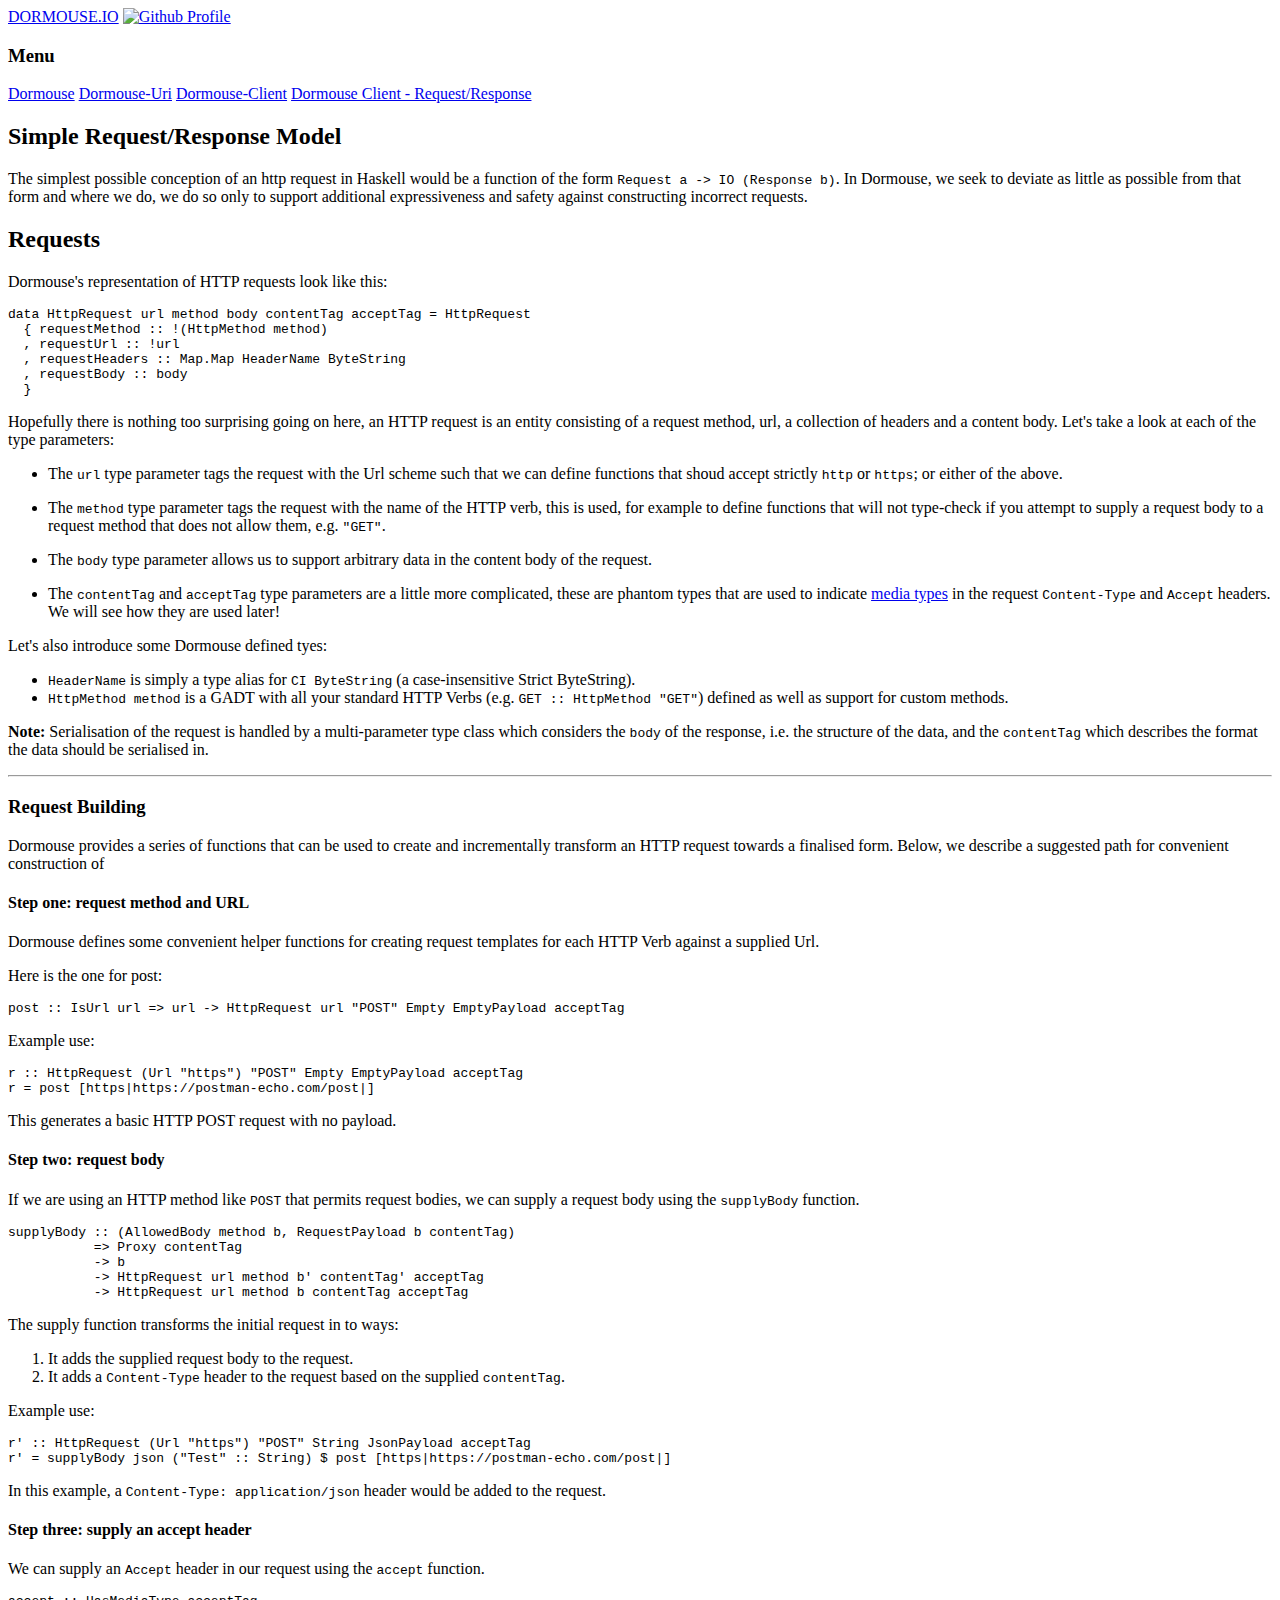
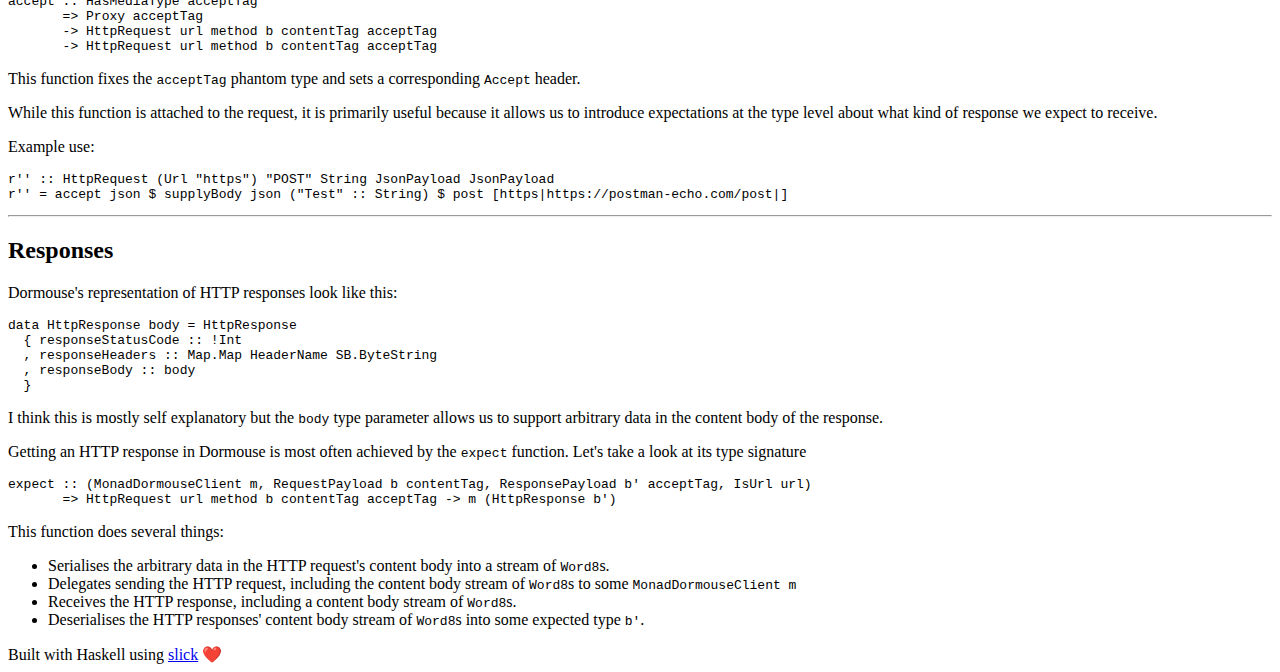
==== docs/client-request-response.html @ c8024958 "initial commit" ====
<!DOCTYPE html>
<html lang="en">
<head profile="http://www.w3.org/2005/10/profile">
    <meta charset="UTF-8">
    <meta name="description" content="Dormoise.io">
    <meta name="author" content="Me">
    <meta name=viewport content="width=device-width, initial-scale=1">
    <meta name="twitter:card" content="summary_large_image">
    <meta name="twitter:title" content="Dormouse Client - Request/Response">
    <meta name="twitter:description" content="Dormouse Client - Request/Response">
        <title>Dormouse Client - Request/Response</title>
    <link rel="stylesheet" href="/css/style.css">
    <link rel="stylesheet" href="/css/syntax.css">
</head>
<body>
    <header>
        
    
        <div class="right-sidebar">
            <a class="beacon-home" href="/">DORMOUSE.IO</a>
    
            <a class="ext-link" href="https://github.com/theinnerlight/dormouse">
            <img src="/images/github-logo.png" alt="Github Profile"/>
        </a>

        </div>
    
        <div class="nav-container" tabindex="0">
            <div class="nav-toggle"></div>
    
            
          
            <nav class="nav-items">
                <h3 class="nav-header">Menu</h3>
                <a class="nav-item" href="index.html">Dormouse</a>
            <a class="nav-item" href="uri.html">Dormouse-Uri</a>
            <a class="nav-item" href="client.html">Dormouse-Client</a>
            <a class="nav-item" href="client-request-response.html">Dormouse Client - Request/Response</a>
        </nav>
        </div>
    </header>

<div id="page">
    <article class="post">
        <h2 id="simple-requestresponse-model">Simple Request/Response Model</h2>
<p>The simplest possible conception of an http request in Haskell would be a function of the form <code>Request a -&gt; IO (Response b)</code>. In Dormouse, we seek to deviate as little as possible from that form and where we do, we do so only to support additional expressiveness and safety against constructing incorrect requests.</p>
<h2 id="requests">Requests</h2>
<p>Dormouse's representation of HTTP requests look like this:</p>
<div class="sourceCode" id="cb1"><pre class="sourceCode haskell"><code class="sourceCode haskell"><span id="cb1-1"><a href="#cb1-1"></a><span class="kw">data</span> <span class="dt">HttpRequest</span> url method body contentTag acceptTag <span class="ot">=</span> <span class="dt">HttpRequest</span> </span>
<span id="cb1-2"><a href="#cb1-2"></a>  {<span class="ot"> requestMethod ::</span> <span class="op">!</span>(<span class="dt">HttpMethod</span> method)</span>
<span id="cb1-3"><a href="#cb1-3"></a>  ,<span class="ot"> requestUrl ::</span> <span class="op">!</span>url</span>
<span id="cb1-4"><a href="#cb1-4"></a>  ,<span class="ot"> requestHeaders ::</span> <span class="dt">Map.Map</span> <span class="dt">HeaderName</span> <span class="dt">ByteString</span></span>
<span id="cb1-5"><a href="#cb1-5"></a>  ,<span class="ot"> requestBody ::</span> body</span>
<span id="cb1-6"><a href="#cb1-6"></a>  }</span></code></pre></div>
<p>Hopefully there is nothing too surprising going on here, an HTTP request is an entity consisting of a request method, url, a collection of headers and a content body. Let's take a look at each of the type parameters:</p>
<ul>
<li><p>The <code>url</code> type parameter tags the request with the Url scheme such that we can define functions that shoud accept strictly <code>http</code> or <code>https</code>; or either of the above.</p></li>
<li><p>The <code>method</code> type parameter tags the request with the name of the HTTP verb, this is used, for example to define functions that will not type-check if you attempt to supply a request body to a request method that does not allow them, e.g. <code>"GET"</code>.</p></li>
<li><p>The <code>body</code> type parameter allows us to support arbitrary data in the content body of the request.</p></li>
<li><p>The <code>contentTag</code> and <code>acceptTag</code> type parameters are a little more complicated, these are phantom types that are used to indicate <a href="https://developer.mozilla.org/en-US/docs/Web/HTTP/Basics_of_HTTP/MIME_types">media types</a> in the request <code>Content-Type</code> and <code>Accept</code> headers. We will see how they are used later!</p></li>
</ul>
<p>Let's also introduce some Dormouse defined tyes:</p>
<ul>
<li><code>HeaderName</code> is simply a type alias for <code>CI ByteString</code> (a case-insensitive Strict ByteString).</li>
<li><code>HttpMethod method</code> is a GADT with all your standard HTTP Verbs (e.g. <code>GET :: HttpMethod "GET"</code>) defined as well as support for custom methods.</li>
</ul>
<p><strong>Note:</strong> Serialisation of the request is handled by a multi-parameter type class which considers the <code>body</code> of the response, i.e. the structure of the data, and the <code>contentTag</code> which describes the format the data should be serialised in.</p>
<hr />
<h3 id="request-building">Request Building</h3>
<p>Dormouse provides a series of functions that can be used to create and incrementally transform an HTTP request towards a finalised form. Below, we describe a suggested path for convenient construction of</p>
<h4 id="step-one-request-method-and-url">Step one: request method and URL</h4>
<p>Dormouse defines some convenient helper functions for creating request templates for each HTTP Verb against a supplied Url.</p>
<p>Here is the one for post:</p>
<div class="sourceCode" id="cb2"><pre class="sourceCode haskell"><code class="sourceCode haskell"><span id="cb2-1"><a href="#cb2-1"></a><span class="ot">post ::</span> <span class="dt">IsUrl</span> url <span class="ot">=&gt;</span> url <span class="ot">-&gt;</span> <span class="dt">HttpRequest</span> url <span class="st">&quot;POST&quot;</span> <span class="dt">Empty</span> <span class="dt">EmptyPayload</span> acceptTag   </span></code></pre></div>
<p>Example use:</p>
<div class="sourceCode" id="cb3"><pre class="sourceCode haskell"><code class="sourceCode haskell"><span id="cb3-1"><a href="#cb3-1"></a><span class="ot">r ::</span> <span class="dt">HttpRequest</span> (<span class="dt">Url</span> <span class="st">&quot;https&quot;</span>) <span class="st">&quot;POST&quot;</span> <span class="dt">Empty</span> <span class="dt">EmptyPayload</span> acceptTag</span>
<span id="cb3-2"><a href="#cb3-2"></a>r <span class="ot">=</span> post [https|https://postman-echo.com/post|]</span></code></pre></div>
<p>This generates a basic HTTP POST request with no payload.</p>
<h4 id="step-two-request-body">Step two: request body</h4>
<p>If we are using an HTTP method like <code>POST</code> that permits request bodies, we can supply a request body using the <code>supplyBody</code> function.</p>
<div class="sourceCode" id="cb4"><pre class="sourceCode haskell"><code class="sourceCode haskell"><span id="cb4-1"><a href="#cb4-1"></a><span class="ot">supplyBody ::</span> (<span class="dt">AllowedBody</span> method b, <span class="dt">RequestPayload</span> b contentTag) </span>
<span id="cb4-2"><a href="#cb4-2"></a>           <span class="ot">=&gt;</span> <span class="dt">Proxy</span> contentTag </span>
<span id="cb4-3"><a href="#cb4-3"></a>           <span class="ot">-&gt;</span> b </span>
<span id="cb4-4"><a href="#cb4-4"></a>           <span class="ot">-&gt;</span> <span class="dt">HttpRequest</span> url method b&#39; contentTag&#39; acceptTag </span>
<span id="cb4-5"><a href="#cb4-5"></a>           <span class="ot">-&gt;</span> <span class="dt">HttpRequest</span> url method b contentTag acceptTag</span></code></pre></div>
<p>The supply function transforms the initial request in to ways:</p>
<ol>
<li>It adds the supplied request body to the request.</li>
<li>It adds a <code>Content-Type</code> header to the request based on the supplied <code>contentTag</code>.</li>
</ol>
<p>Example use:</p>
<div class="sourceCode" id="cb5"><pre class="sourceCode haskell"><code class="sourceCode haskell"><span id="cb5-1"><a href="#cb5-1"></a><span class="ot">r&#39; ::</span> <span class="dt">HttpRequest</span> (<span class="dt">Url</span> <span class="st">&quot;https&quot;</span>) <span class="st">&quot;POST&quot;</span> <span class="dt">String</span> <span class="dt">JsonPayload</span> acceptTag</span>
<span id="cb5-2"><a href="#cb5-2"></a>r&#39; <span class="ot">=</span> supplyBody json (<span class="st">&quot;Test&quot;</span><span class="ot"> ::</span> <span class="dt">String</span>) <span class="op">$</span> post [https|https://postman-echo.com/post|]</span></code></pre></div>
<p>In this example, a <code>Content-Type: application/json</code> header would be added to the request.</p>
<h4 id="step-three-supply-an-accept-header">Step three: supply an accept header</h4>
<p>We can supply an <code>Accept</code> header in our request using the <code>accept</code> function.</p>
<div class="sourceCode" id="cb6"><pre class="sourceCode haskell"><code class="sourceCode haskell"><span id="cb6-1"><a href="#cb6-1"></a><span class="ot">accept ::</span> <span class="dt">HasMediaType</span> acceptTag </span>
<span id="cb6-2"><a href="#cb6-2"></a>       <span class="ot">=&gt;</span> <span class="dt">Proxy</span> acceptTag </span>
<span id="cb6-3"><a href="#cb6-3"></a>       <span class="ot">-&gt;</span> <span class="dt">HttpRequest</span> url method b contentTag acceptTag </span>
<span id="cb6-4"><a href="#cb6-4"></a>       <span class="ot">-&gt;</span> <span class="dt">HttpRequest</span> url method b contentTag acceptTag</span></code></pre></div>
<p>This function fixes the <code>acceptTag</code> phantom type and sets a corresponding <code>Accept</code> header.</p>
<p>While this function is attached to the request, it is primarily useful because it allows us to introduce expectations at the type level about what kind of response we expect to receive.</p>
<p>Example use:</p>
<div class="sourceCode" id="cb7"><pre class="sourceCode haskell"><code class="sourceCode haskell"><span id="cb7-1"><a href="#cb7-1"></a><span class="ot">r&#39;&#39; ::</span> <span class="dt">HttpRequest</span> (<span class="dt">Url</span> <span class="st">&quot;https&quot;</span>) <span class="st">&quot;POST&quot;</span> <span class="dt">String</span> <span class="dt">JsonPayload</span> <span class="dt">JsonPayload</span></span>
<span id="cb7-2"><a href="#cb7-2"></a>r&#39;&#39; <span class="ot">=</span> accept json <span class="op">$</span> supplyBody json (<span class="st">&quot;Test&quot;</span><span class="ot"> ::</span> <span class="dt">String</span>) <span class="op">$</span> post [https|https://postman-echo.com/post|]</span></code></pre></div>
<hr />
<h2 id="responses">Responses</h2>
<p>Dormouse's representation of HTTP responses look like this:</p>
<div class="sourceCode" id="cb8"><pre class="sourceCode haskell"><code class="sourceCode haskell"><span id="cb8-1"><a href="#cb8-1"></a><span class="kw">data</span> <span class="dt">HttpResponse</span> body <span class="ot">=</span> <span class="dt">HttpResponse</span></span>
<span id="cb8-2"><a href="#cb8-2"></a>  {<span class="ot"> responseStatusCode ::</span> <span class="op">!</span><span class="dt">Int</span></span>
<span id="cb8-3"><a href="#cb8-3"></a>  ,<span class="ot"> responseHeaders ::</span> <span class="dt">Map.Map</span> <span class="dt">HeaderName</span> <span class="dt">SB.ByteString</span></span>
<span id="cb8-4"><a href="#cb8-4"></a>  ,<span class="ot"> responseBody ::</span> body</span>
<span id="cb8-5"><a href="#cb8-5"></a>  }</span></code></pre></div>
<p>I think this is mostly self explanatory but the <code>body</code> type parameter allows us to support arbitrary data in the content body of the response.</p>
<p>Getting an HTTP response in Dormouse is most often achieved by the <code>expect</code> function. Let's take a look at its type signature</p>
<div class="sourceCode" id="cb9"><pre class="sourceCode haskell"><code class="sourceCode haskell"><span id="cb9-1"><a href="#cb9-1"></a><span class="ot">expect ::</span> (<span class="dt">MonadDormouseClient</span> m, <span class="dt">RequestPayload</span> b contentTag, <span class="dt">ResponsePayload</span> b&#39; acceptTag, <span class="dt">IsUrl</span> url)</span>
<span id="cb9-2"><a href="#cb9-2"></a>       <span class="ot">=&gt;</span> <span class="dt">HttpRequest</span> url method b contentTag acceptTag <span class="ot">-&gt;</span> m (<span class="dt">HttpResponse</span> b&#39;)</span></code></pre></div>
<p>This function does several things:</p>
<ul>
<li>Serialises the arbitrary data in the HTTP request's content body into a stream of <code>Word8</code>s.</li>
<li>Delegates sending the HTTP request, including the content body stream of <code>Word8</code>s to some <code>MonadDormouseClient m</code></li>
<li>Receives the HTTP response, including a content body stream of <code>Word8</code>s.</li>
<li>Deserialises the HTTP responses' content body stream of <code>Word8</code>s into some expected type <code>b'</code>.</li>
</ul>
    </article>

</div>

<footer>
    Built with Haskell using <a href="https://github.com/ChrisPenner/slick">slick</a> ❤️
</footer>

<link href='https://fonts.googleapis.com/css?family=Quicksand:300,400' rel='stylesheet' type='text/css'>
<link href='https://fonts.googleapis.com/css?family=Oswald' rel='stylesheet' type='text/css'>
<link rel="preconnect" href="https://fonts.gstatic.com">
<link href="https://fonts.googleapis.com/css2?family=Open+Sans&display=swap" rel="stylesheet"> 
<link rel="preconnect" href="https://fonts.gstatic.com">
<link href="https://fonts.googleapis.com/css2?family=Yusei+Magic&display=swap" rel="stylesheet"> 
<link rel="preconnect" href="https://fonts.gstatic.com">
<link href="https://fonts.googleapis.com/css2?family=Ubuntu&display=swap" rel="stylesheet"> 
<script src="/js/main.js"></script>
</body>
</html>
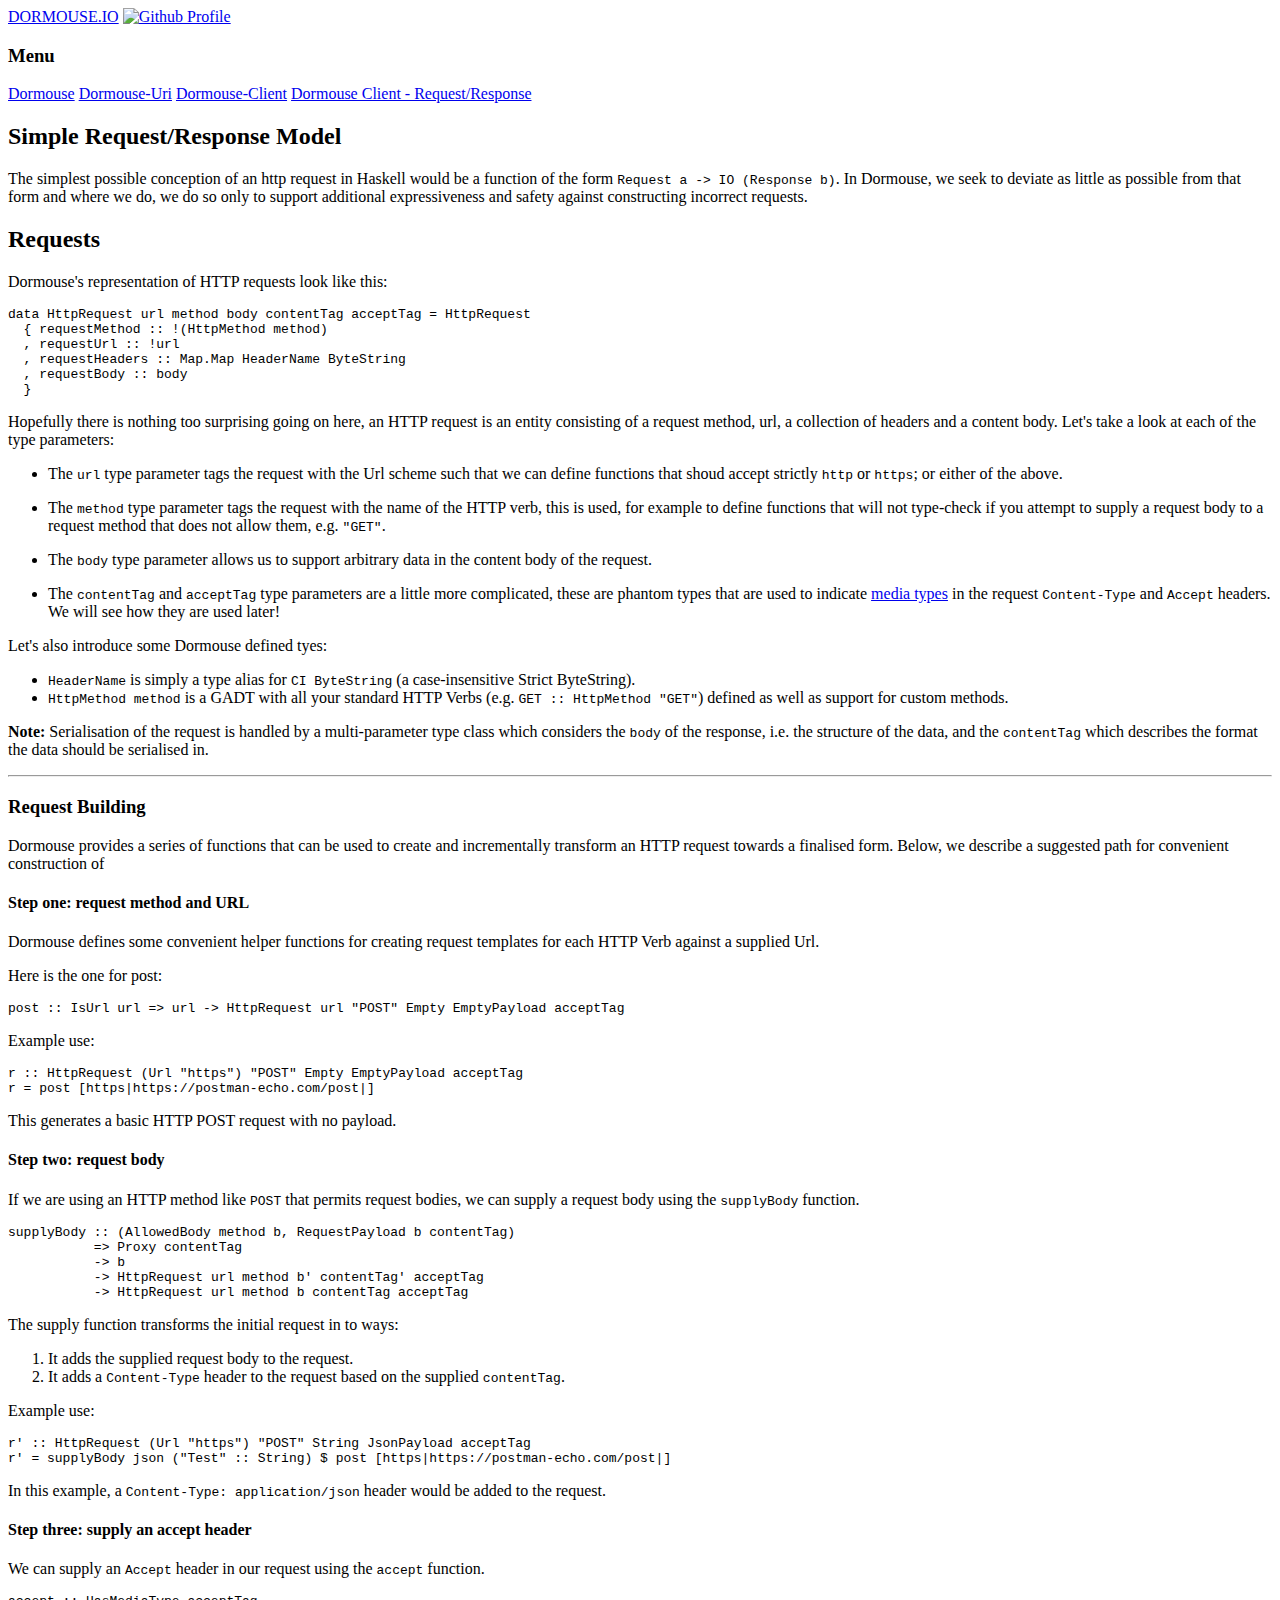
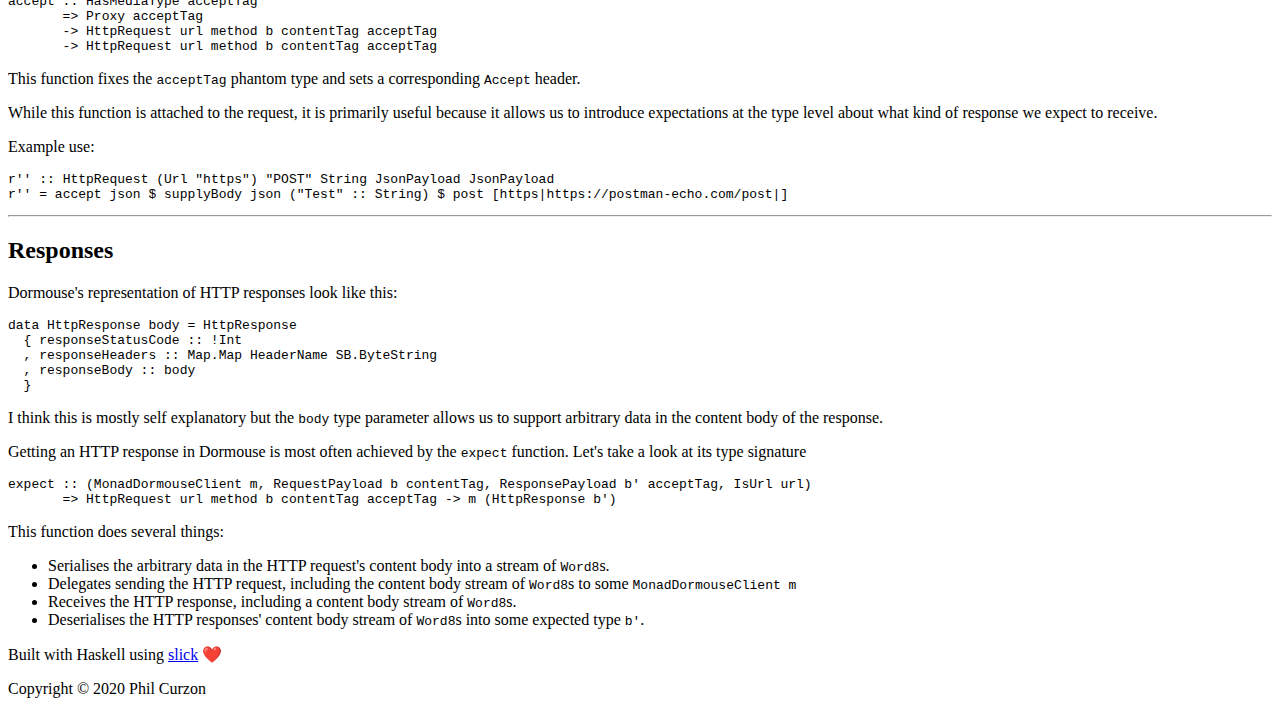
==== commit 6376f758: "Added website copyright notification" ====
--- a/docs/client-request-response.html
+++ b/docs/client-request-response.html
@@ -128,6 +128,9 @@
 
 <footer>
     Built with Haskell using <a href="https://github.com/ChrisPenner/slick">slick</a> ❤️
+    <p>
+        Copyright &#169; 2020 Phil Curzon
+    </p>
 </footer>
 
 <link href='https://fonts.googleapis.com/css?family=Quicksand:300,400' rel='stylesheet' type='text/css'>
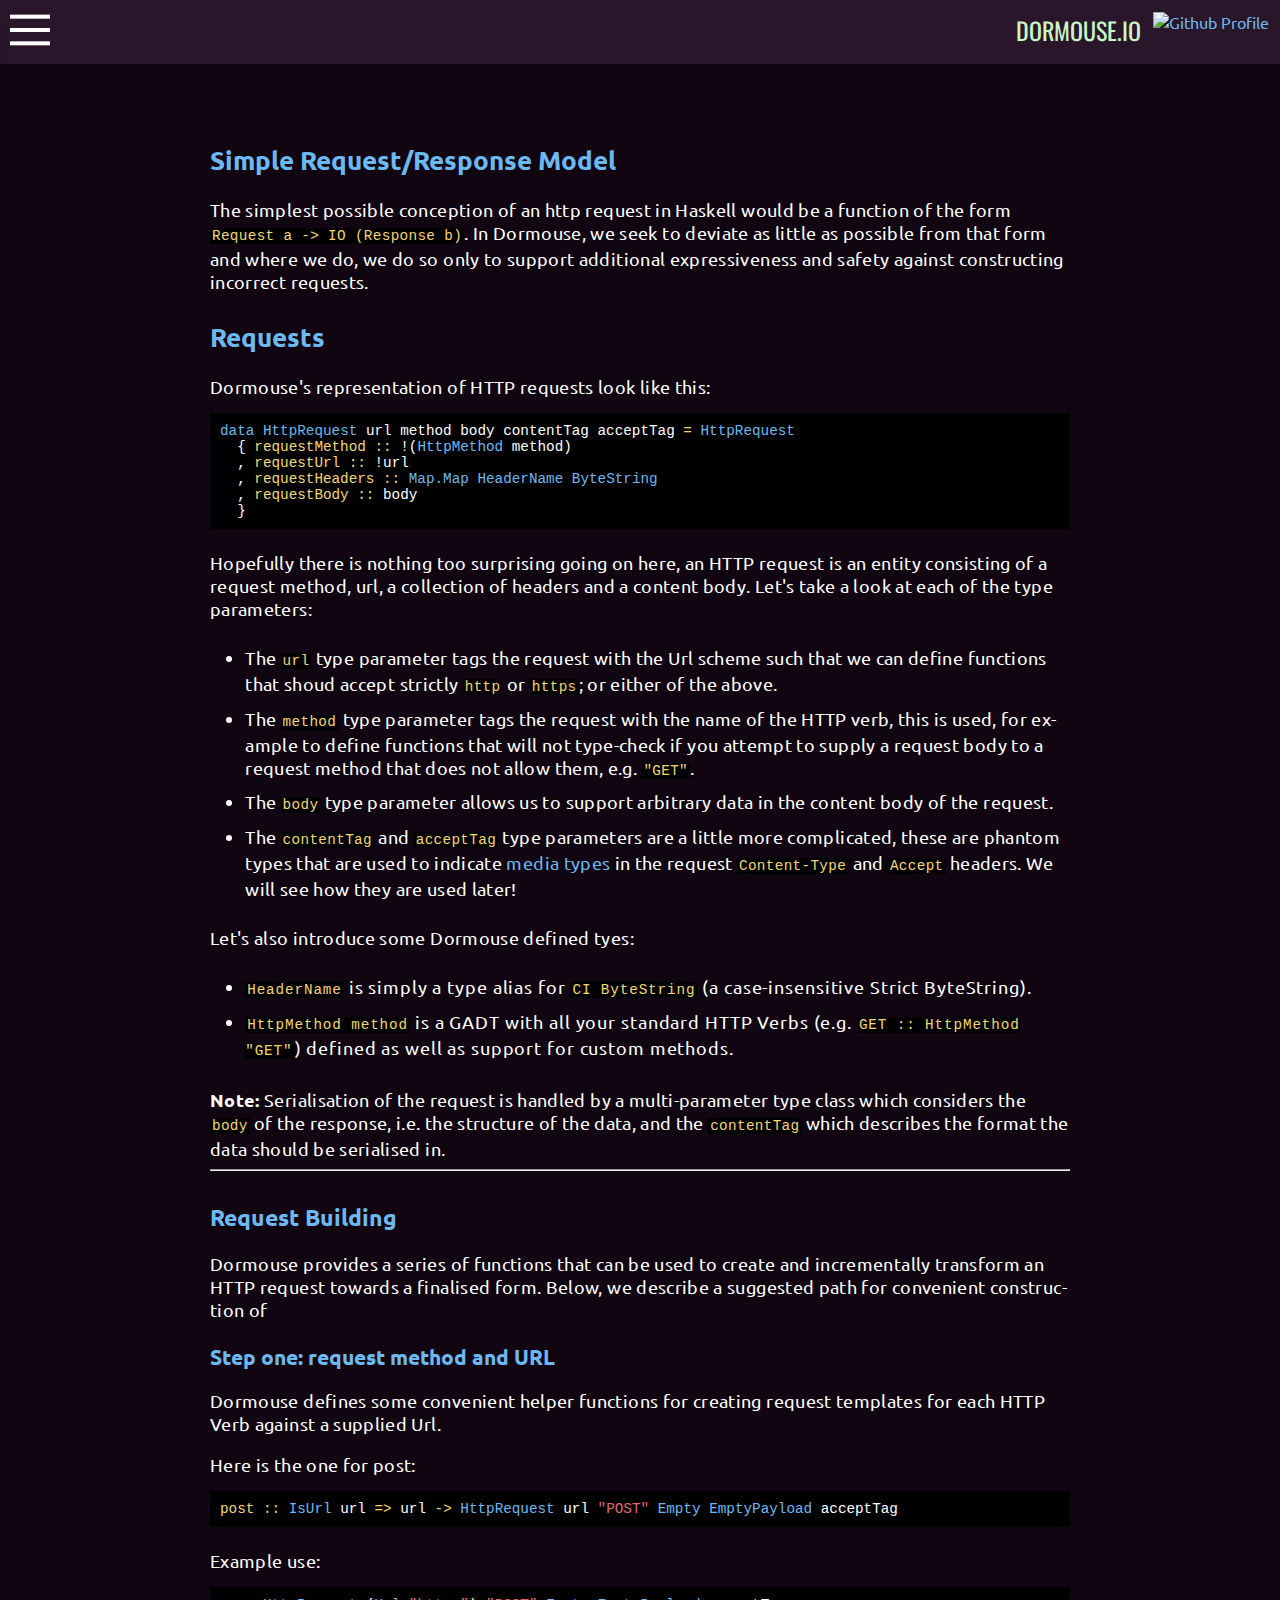
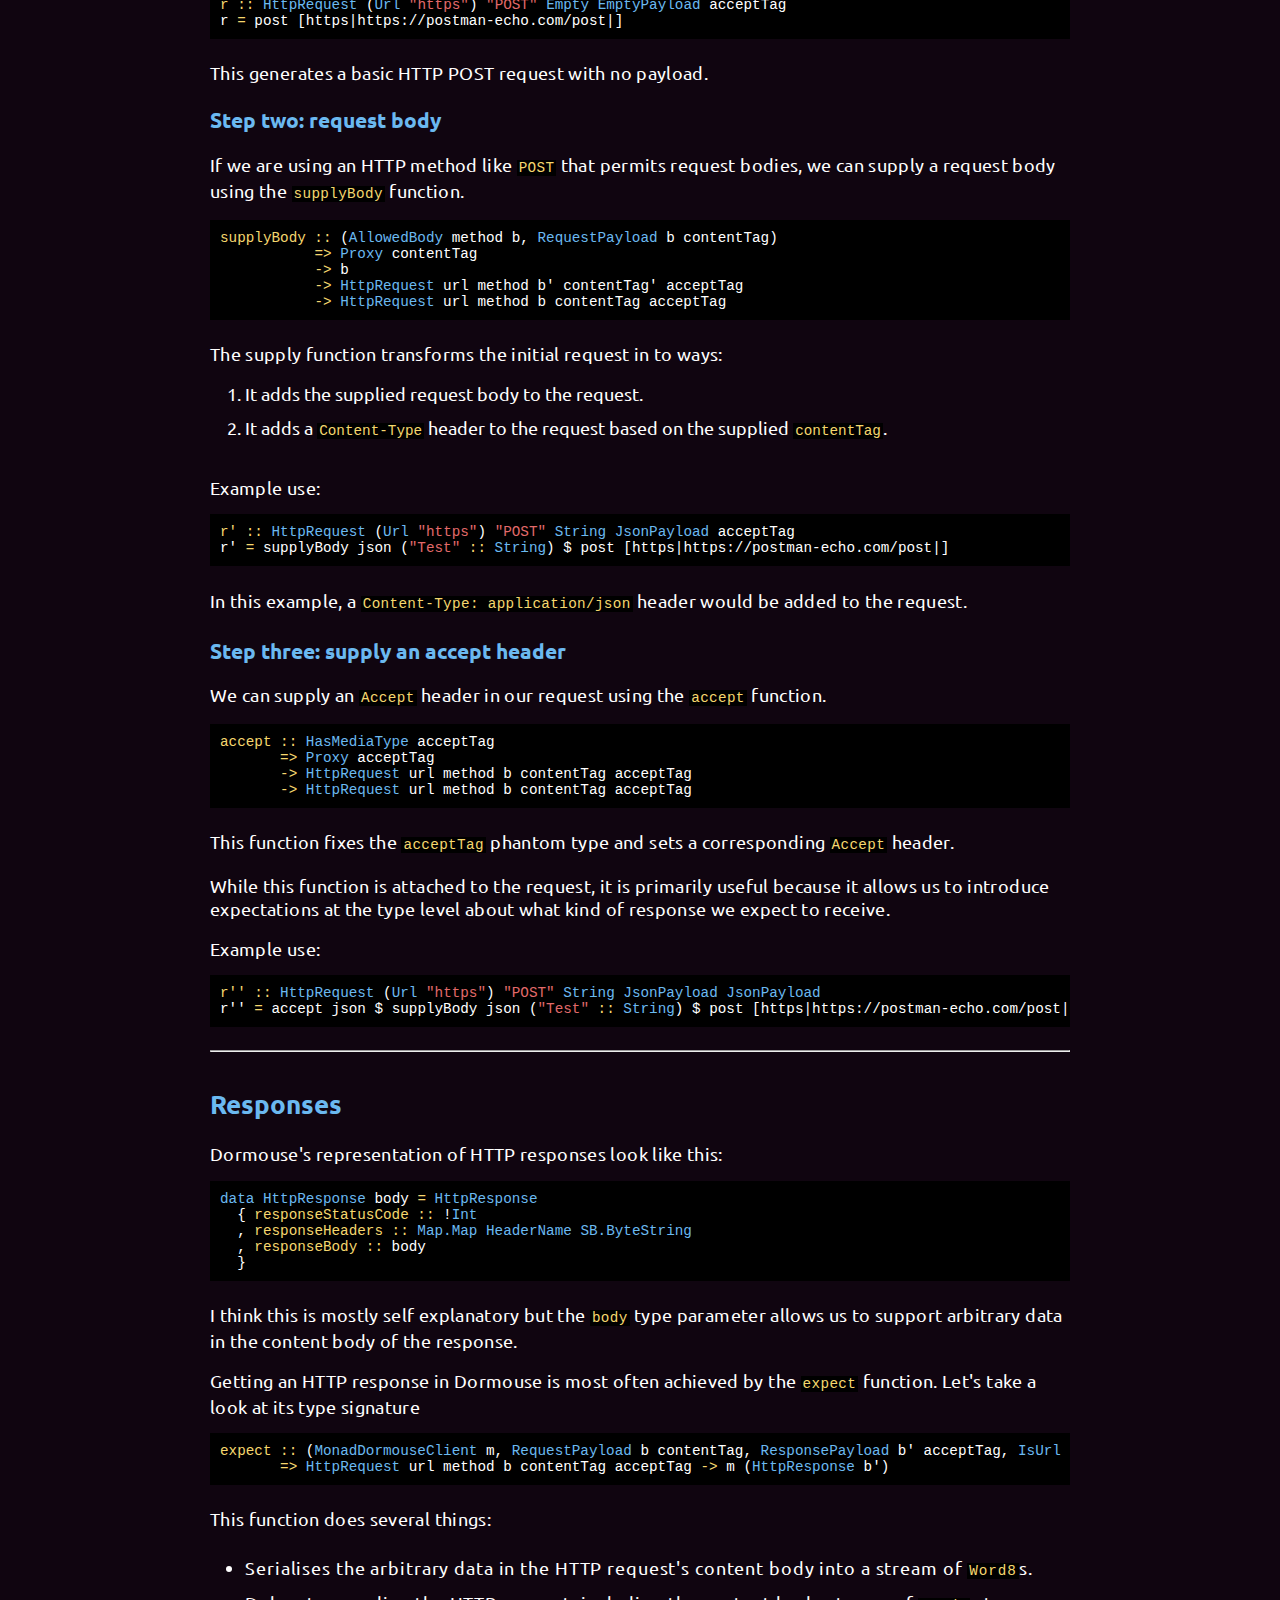
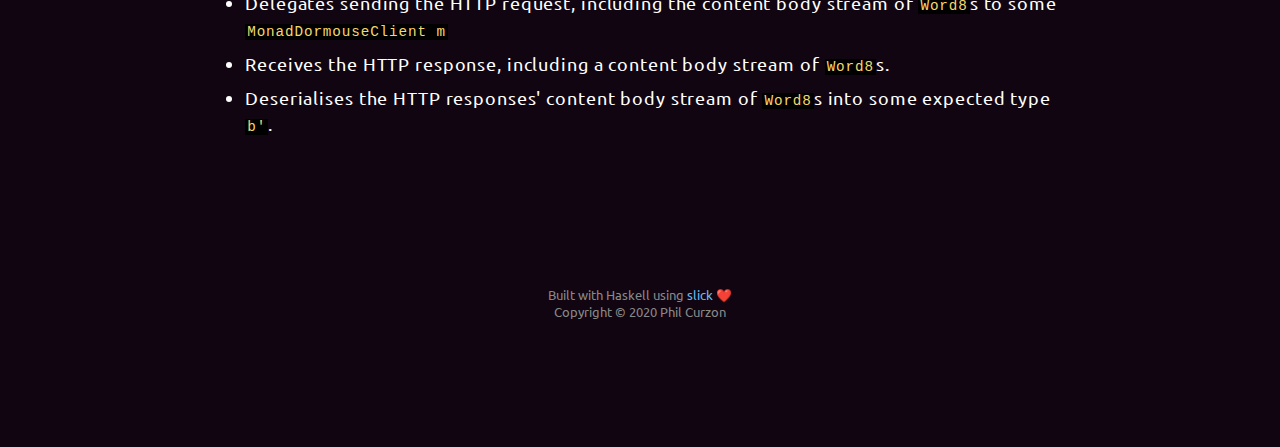
==== commit 1855674b: "fix css path" ====
--- a/docs/client-request-response.html
+++ b/docs/client-request-response.html
@@ -9,8 +9,8 @@
     <meta name="twitter:title" content="Dormouse Client - Request/Response">
     <meta name="twitter:description" content="Dormouse Client - Request/Response">
         <title>Dormouse Client - Request/Response</title>
-    <link rel="stylesheet" href="/css/style.css">
-    <link rel="stylesheet" href="/css/syntax.css">
+    <link rel="stylesheet" href="css/style.css">
+    <link rel="stylesheet" href="css/syntax.css">
 </head>
 <body>
     <header>
--- a/docs/css/style.css
+++ b/docs/css/style.css
@@ -0,0 +1,705 @@
+/* CSS Reset */
+html, body, div, span, object, h1, h2, h3, h4, h5, h6, p, a, abbr, acronym, em, img, ol, ul, li {
+  border: 0;
+  font-weight: inherit;
+  font-style: inherit;
+  font-size: 100%;
+  font-family: inherit;
+  vertical-align: baseline;
+  margin: 0;
+  padding: 0; }
+
+html {
+  box-sizing: border-box; }
+
+*, *:before, *:after {
+  box-sizing: inherit; }
+
+/* Variables */
+html {
+  font-family: 'Ubuntu', sans-serif;
+  color: #fff;
+  background: #100510;
+  background-attachment: fixed;
+  height: 100%;
+  width: 100%;
+  z-index: -10; 
+}
+
+body {
+  display: -webkit-box;
+  display: -webkit-flex;
+  display: -ms-flexbox;
+  display: flex;
+  -webkit-flex-flow: column nowrap;
+      -ms-flex-flow: column nowrap;
+          flex-flow: column nowrap;
+  -webkit-box-pack: center;
+  -webkit-justify-content: center;
+      -ms-flex-pack: center;
+          justify-content: center; 
+}
+
+h1 {
+  font-size: 2.0em;
+  margin: 1em 0 0.5em 0;
+  font-weight:bold;
+  color: #6bb9f0;
+}
+
+h2 {
+  font-family: inherit;
+  font-size: 1.5em;
+  font-weight:bold;
+  margin: 1em 0 0.5em 0;
+  padding: 0 0 0 0; 
+  color:  #6bb9f0;
+}
+
+h3 {
+  font-size: 1.3em;
+  margin: 1em 0 0.5em 0;
+  font-weight:bold; 
+  color:  #6bb9f0;
+}
+
+h3.nav-header {
+  text-align: center;
+  font-size: 1.3em;
+  margin: 1em 0 0.5em 0;
+  font-weight:bold; 
+  color:  #6bb9f0;
+}
+
+h4 {
+  font-size: 1.2em;
+  margin: 1em 0 0.5em 0;
+  text-align: left; 
+  font-weight:bold;
+  color:  #6bb9f0;
+}
+
+hr {
+  color:  #999;
+  width: 100%;
+}
+
+blockquote {
+  width: 90%;
+  margin: 0.7em auto;
+  text-align: center;
+  padding-left: 0.5em;
+  font-size: 1.1em;
+  font-style: italic;
+  display: -webkit-box;
+  display: -webkit-flex;
+  display: -ms-flexbox;
+  display: flex;
+  -webkit-flex-flow: row nowrap;
+      -ms-flex-flow: row nowrap;
+          flex-flow: row nowrap;
+  -webkit-box-pack: center;
+  -webkit-justify-content: center;
+      -ms-flex-pack: center;
+          justify-content: center; }
+  blockquote > p {
+    padding-left: 7px;
+    border-left: 5px solid rgba(76, 76, 76, 0.9);
+    margin: auto; }
+
+ul, ol {
+  margin: 1em 0 1em 2em; }
+
+li {
+  margin-bottom: 0.7em;
+}
+
+em {
+  font-weight: bold;
+  font-style: italic; }
+
+img {
+  margin: auto; }
+
+a.beacon-home, a.beacon-home:visited, a.beacon-home:hover {
+  color: #c8f7c5;
+  text-decoration: none;
+  -webkit-transition: color 0.1s;
+          transition: color 0.1s; }
+  a:hover, a:visited:hover, a:hover:hover {
+    color: #c8f7c5;
+    text-decoration: underline; }
+
+a, a:visited, a:hover {
+  color: #6bb9f0;
+  text-decoration: none;
+  -webkit-transition: color 0.1s;
+          transition: color 0.1s; }
+  a:hover, a:visited:hover, a:hover:hover {
+    color: #6bb9f0;
+    text-decoration: underline; }
+
+header {
+  position: fixed;
+  /*color: $night-white;*/
+  top: 0;
+  height: 4em;
+  width: 100%; 
+  background: #2a162a;
+}
+
+footer {
+  font-size: 0.8em;
+  min-height: 200px;
+  padding: 1em;
+  color: #888;
+  text-align: center;
+  clear: both; }
+
+.photo {
+  border-radius: 25px;
+  border: 1px solid black; }
+
+.blog {
+  display: table;
+  width: 100%;
+  height: 100%;
+  margin: auto; }
+
+.title {
+  font-family: "Quicksand", helvetica, sans-serif;
+  font-weight: 400;
+  font-size: 3em;
+  text-transform: capitalize; }
+
+.byline {
+  font-family: helvetica, sans-serif;
+  font-style: italic;
+  font-weight: 100;
+  font-size: 1em; }
+
+.wrapper {
+  width: 100%;
+  display: -webkit-box;
+  display: -webkit-flex;
+  display: -ms-flexbox;
+  display: flex;
+  -webkit-flex-flow: column nowrap;
+      -ms-flex-flow: column nowrap;
+          flex-flow: column nowrap;
+  -webkit-box-pack: center;
+  -webkit-justify-content: center;
+      -ms-flex-pack: center;
+          justify-content: center;
+  -webkit-box-align: center;
+  -webkit-align-items: center;
+      -ms-flex-align: center;
+          align-items: center; }
+
+.masthead {
+  display: -webkit-box;
+  display: -webkit-flex;
+  display: -ms-flexbox;
+  display: flex;
+  -webkit-flex-flow: column nowrap;
+      -ms-flex-flow: column nowrap;
+          flex-flow: column nowrap;
+  -webkit-box-pack: center;
+  -webkit-justify-content: center;
+      -ms-flex-pack: center;
+          justify-content: center;
+  -webkit-box-align: space-around;
+  -webkit-align-items: space-around;
+      -ms-flex-align: space-around;
+          align-items: space-around;
+  width: 100%;
+  min-height: 400px;
+  padding: 2em 10px;
+  text-align: center;
+  margin: auto; }
+
+.post-image {
+  height: auto;
+  width: 400px;
+  max-width: 400px; }
+
+.metadata {
+  text-align: center; }
+
+.date {
+  color: rgba(128, 128, 128, 0.5);
+  font-size: 0.9em;
+  font-style: italic;
+  line-height: 2em;
+  font-family: helvetica, sans-serif; }
+
+.categories, .tags {
+  color: rgba(128, 128, 128, 0.5);
+  font-size: 0.9em;
+  font-style: italic;
+  line-height: 2em;
+  font-family: helvetica, sans-serif;
+  width: 100%;
+  max-width: 500px;
+  display: block;
+  margin: auto; }
+
+a.tag, a.category {
+  padding: 0px 8px;
+  margin: 2px 1px;
+  border-radius: 4px;
+  display: inline-block;
+  color: #333;
+  border: 1px solid rgba(76, 76, 76, 0.9);
+  -webkit-transition: 0.3s;
+          transition: 0.3s; }
+  a.tag:hover, a.category:hover {
+    background: #333;
+    color: #FFFFFC;
+    text-decoration: none; }
+  .dark a.tag, .dark a.category {
+    color: #DDD; }
+    .dark a.tag:hover, .dark a.category:hover {
+      background: #DDD;
+      color: #333;
+      text-decoration: none; }
+
+.post {
+  display: -webkit-box;
+  display: -webkit-flex;
+  display: -ms-flexbox;
+  display: flex;
+  -webkit-flex-flow: column nowrap;
+      -ms-flex-flow: column nowrap;
+          flex-flow: column nowrap;
+  width: auto;
+  min-width: 100px;
+  max-width: 900px;
+  /*min-height: 100%;*/
+  padding: 0px 20px;
+  margin: 3em auto;
+  -webkit-transition: color 2s;
+          transition: color 2s;
+  font-size: 1.1em; }
+  .post p {
+    line-height: 1.3em;
+    letter-spacing: 0.02em;
+    margin: 0.5em 0 0 0;
+    -webkit-hyphens: auto;
+       -moz-hyphens: auto;
+        -ms-hyphens: auto;
+            hyphens: auto;
+    word-break: break-word; }
+  .post p + p {
+    margin-top: 1em; }
+  .post ul {
+    list-style-type: disc;
+    }
+    .post ul li {
+      line-height: 1.3em;
+      letter-spacing: 0.05em;
+      margin: 0.5em 0 0 0;
+      -webkit-hyphens: auto;
+         -moz-hyphens: auto;
+          -ms-hyphens: auto;
+              hyphens: auto;
+      word-break: break-word; }
+
+.post img {
+  max-width: 100%;
+  margin: auto;
+  display: block;
+}
+
+.table-of-contents {
+  clear: both;
+  width: 100%; }
+  .table-of-contents h1 {
+    font-size: 3em;
+    text-align: center;
+    font-family: "Quicksand", helvetica, sans-serif; }
+  .table-of-contents ul {
+    margin: 3em 0;
+    list-style: none; }
+  .table-of-contents li {
+    width: 100%; }
+    .table-of-contents li a {
+      color: #333;
+      font-weight: normal;
+      box-sizing: border-box;
+      border-top: 1px solid #444;
+      display: block;
+      width: 50%;
+      min-width: 300px;
+      margin: 0 auto;
+      padding: 1em 0.5em 1em 0;
+      -webkit-transition: color 0.7s, background 0.7s, padding 0.5s;
+              transition: color 0.7s, background 0.7s, padding 0.5s; }
+      .table-of-contents li a .date {
+        float: right;
+        margin-top: -0.25em;
+        color: rgba(128, 128, 128, 0.8); }
+      .table-of-contents li a:hover {
+        background: #333;
+        color: #FFFFFC;
+        text-decoration: none;
+        padding-left: 2em; }
+  .dark .table-of-contents ul a {
+    color: #DDD; }
+    .dark .table-of-contents ul a:hover {
+      background: #DDD;
+      color: #333;
+      padding-left: 2em; }
+
+.arrow {
+  display: -webkit-box;
+  display: -webkit-flex;
+  display: -ms-flexbox;
+  display: flex;
+  -webkit-flex-flow: column nowrap;
+      -ms-flex-flow: column nowrap;
+          flex-flow: column nowrap;
+  -webkit-box-pack: center;
+  -webkit-justify-content: center;
+      -ms-flex-pack: center;
+          justify-content: center;
+  -webkit-box-align: center;
+  -webkit-align-items: center;
+      -ms-flex-align: center;
+          align-items: center;
+  font-size: 1.5em;
+  width: 1.5em;
+  height: 1.5em;
+  background: #DDD;
+  /*display: table-cell;*/
+  /*vertical-align: middle;*/
+  text-align: center;
+  /*padding-top: 0.14em;*/
+  box-sizing: border-box;
+  border-radius: 0.75em;
+  opacity: 0.7;
+  -webkit-transition: background 0.5s, opacity 0.5s, width 0.5s;
+          transition: background 0.5s, opacity 0.5s, width 0.5s;
+  cursor: pointer; }
+  .arrow:hover {
+    box-sizing: border-box;
+    width: 2em;
+    color: #EB005B;
+    border: 1px solid #EB005B;
+    opacity: 0.9;
+    background: #FFFFFC;
+    -webkit-transition: background 0.5s, opacity 0.5s, width 0.5s;
+            transition: background 0.5s, opacity 0.5s, width 0.5s;
+    text-decoration: none; }
+  .dark .arrow {
+    background: #222; }
+    .dark .arrow:hover {
+      color: #C00762;
+      border-color: #C00762; }
+
+.social-buttons {
+  display: -webkit-box;
+  display: -webkit-flex;
+  display: -ms-flexbox;
+  display: flex;
+  -webkit-flex-flow: row nowrap;
+      -ms-flex-flow: row nowrap;
+          flex-flow: row nowrap;
+  -webkit-box-pack: center;
+  -webkit-justify-content: center;
+      -ms-flex-pack: center;
+          justify-content: center;
+  margin: 1em 0; }
+  .social-buttons > div {
+    /*margin: 0 1em;*/ }
+  .social-buttons .twitter-share-button {
+    max-width: 90px;
+    margin-right: 5px; }
+
+.center {
+  text-align: center;
+  margin: auto; }
+
+.monochrome {
+  color: #333; }
+  .dark .monochrome {
+    color: #DDD; }
+
+.gem-info {
+  display: -webkit-box;
+  display: -webkit-flex;
+  display: -ms-flexbox;
+  display: flex;
+  -webkit-flex-flow: column nowrap;
+      -ms-flex-flow: column nowrap;
+          flex-flow: column nowrap;
+  margin: auto;
+  -webkit-box-align: center;
+  -webkit-align-items: center;
+      -ms-flex-align: center;
+          align-items: center; }
+  .gem-info table {
+    border: 1px solid #333;
+    border-collapse: collapse; }
+    .gem-info table td {
+      border: 1px solid #333;
+      padding: 0.4em 1em; }
+  .dark .gem-info table {
+    border: 1px solid #DDD; }
+    .dark .gem-info table td {
+      border: 1px solid #DDD; }
+
+.pager-title {
+  display: -webkit-box;
+  display: -webkit-flex;
+  display: -ms-flexbox;
+  display: flex;
+  -webkit-flex-flow: column nowrap;
+      -ms-flex-flow: column nowrap;
+          flex-flow: column nowrap;
+  -webkit-box-align: center;
+  -webkit-align-items: center;
+      -ms-flex-align: center;
+          align-items: center; }
+  .pager-title span {
+    text-align: center; }
+
+.pager article {
+  margin-top: 2em; }
+
+.dark #disqus_thread {
+  color: #DDD; }
+
+#page {
+  margin: 4em 0; }
+
+#theme-button {
+  text-transform: uppercase;
+  font-family: "Quicksand", helvetica, sans-serif;
+  font-size: 1.5em;
+  font-weight: bold;
+  text-align: right;
+  cursor: pointer;
+  -webkit-transition: opacity 0.5s, color 2s;
+          transition: opacity 0.5s, color 2s;
+  opacity: 0.6; }
+  #theme-button:hover {
+    opacity: 1; }
+  .dark #theme-button {
+    color: #DDD; }
+
+.beacon-home {
+  font-family: "Oswald", helvetica, sans-serif;
+  font-size: 1.5em;
+
+}
+
+#beacon {
+  font-family: "Oswald", helvetica, sans-serif;
+  font-size: 4em;
+  height: 1.5em;
+  width: 1.5em;
+  text-align: center;
+  margin: 0.1em;
+  /* position: absolute; */
+  border-radius: 0.1em;
+  opacity: 0.4;
+  -webkit-transition: opacity 0.5s;
+          transition: opacity 0.5s;
+  color: inherit; }
+  #beacon path {
+    fill: currentColor; }
+  #beacon .logo {
+    width: 100%;
+    height: 100%; }
+  #beacon:hover {
+    opacity: 1;
+    text-decoration: none; }
+
+#home-text {
+  font-size: 0.8em;
+}
+
+#leftarrow {
+  position: fixed;
+  left: 5px;
+  top: calc(50% - 15px);
+  text-decoration: none; }
+
+#rightarrow {
+  position: fixed;
+  right: 10px;
+  top: calc(50% - 15px);
+  text-decoration: none; }
+
+@media only screen and (max-width: 750px) {
+  
+
+  #beacon {
+    color: #FFFFFC;
+    font-size: 2em;
+    margin: 0; }
+
+  #theme-button {
+    color: #FFFFFC;
+    font-size: 1.5em;
+    top: 0.5em;
+    right: 0.2em;
+    opacity: 0.5; } }
+@media only screen and (min-device-width: 320px) and (max-device-width: 480px) {
+  /* Styles */
+  h2 {
+    border-top: 3px solid #777; 
+  }
+
+  .page {
+    min-width: none;
+    max-width: none;
+    width: auto;
+    padding: 0 1em;
+    margin: 0;
+    box-sizing: border-box; 
+  }
+
+  .page p {
+    padding-bottom: 1em;
+    font-size: 1em;
+    line-height: 1.8em; 
+  }
+
+  .post-image {
+    height: auto;
+    width: auto;
+    max-width: 280px; 
+  }
+
+}
+@media only screen and (max-height: 450px) {
+  .masthead {
+    min-height: 350px; } }
+
+.ext-link img {
+  width: 32px;
+  height: 32px;
+}
+
+.right-sidebar {
+  position: absolute;
+  top: 0.75em;
+  right: 0.7em;
+  display: flex;
+}
+
+.right-sidebar > * {
+  margin-left: 12px;
+}
+
+/* Style the navigation menu */
+.topnav {
+  overflow: hidden;
+  background-color: #333;
+  position: relative;
+}
+
+/* Hide the links inside the navigation menu (except for logo/home) */
+.topnav #myLinks {
+  display: none;
+}
+
+.nav-container {
+  position: relative;
+  display: block;
+  max-width: 50px;
+  max-height: 50px;
+  overflow: visible;
+  outline: none;
+}
+.nav-container.is-active .nav-toggle:before, .nav-container.is-active .nav-toggle:after {
+  box-shadow: none;
+}
+.nav-container.is-active .nav-toggle:before {
+  transform: rotate(-45deg);
+}
+.nav-container.is-active .nav-toggle:after {
+  transform: rotate(45deg);
+}
+.nav-container.is-active .nav-items {
+  transform: translate(0, 0);
+}
+.nav-container .nav-toggle {
+  position: relative;
+  width: 40px;
+  height: 40px;
+  margin: 10px;
+  z-index: 2;
+}
+
+.nav-container .nav-home {
+  position: absolute;
+  margin-left: 40px;
+  width: 40px;
+  height: 40px;
+  margin: 10px;
+  z-index: 2;
+}
+
+.nav-home {
+  position: absolute;
+  left: 80px;
+  top: 0px;
+}
+
+.nav-container .nav-toggle:hover {
+  cursor: pointer;
+}
+.nav-container .nav-toggle:before, .nav-container .nav-toggle:after {
+  content: "";
+  position: absolute;
+  top: 18px;
+  left: 0;
+  transform: translate(0, 0);
+  width: 100%;
+  height: 4px;
+  background: #ffffff;
+  transition: transform 0.3s ease, box-shadow 0.3s ease;
+}
+.nav-container .nav-toggle:before {
+  box-shadow: 0 13.3333333333px 0 0 #ffffff;
+}
+.nav-container .nav-toggle:after {
+  box-shadow: 0 -13.3333333333px 0 0 #ffffff;
+}
+.nav-container .nav-items {
+  position: absolute;
+  top: -10px;
+  left: 0;
+  min-width: 300px;
+  max-width: 800px;
+  width: 100vw;
+  height: 100vh;
+  z-index: 1;
+  padding: 0px 20px 20px 10px;
+  transition: transform 0.3s ease;
+  transform: translate(calc(-100% - 50px), 0);
+  background: #0c060c;
+  display: grid;
+  grid-template-columns: 1fr;
+  grid-gap: 5px 0;
+  align-content: start;
+  box-shadow: 0 0 50px rgba(0, 0, 0, 0.3);
+}
+.nav-container .nav-items .nav-item {
+  background: #201020;
+  padding: 10px;
+  transition: background-color 0.3s ease;
+  font-size: 1.5em;
+  color: #6bb9f0;
+}
+.nav-container .nav-items .nav-item:hover {
+  cursor: pointer;
+  background: #2a162a;
+}
+
+
+
+/*# sourceMappingURL=style.css.map */
--- a/docs/css/syntax.css
+++ b/docs/css/syntax.css
@@ -0,0 +1,42 @@
+pre .sourceCode {
+    background-color: #000;
+    overflow-x: auto;
+    display: block;
+    padding: 10px 10px 10px 10px;
+    scrollbar-color: #999 #000;
+}
+
+code {
+    background-color: #000;
+    color: #f5d76e;
+    padding: 0px 2px;
+}
+
+code.sourceCode {
+    background-color: #000;
+    color: #ffffff;
+}
+
+/* KeyWordTok */
+.sourceCode .kw { color: #6bb9f0; }
+/* DataTypeTok */
+.sourceCode .dt { color: #6bb9f0; }
+
+/* DecValTok (decimal value), BaseNTok, FloatTok */
+.sourceCode .dv, .sourceCode .bn, .sourceCode .fl { color: #e26a6a; }
+/* CharTok */
+.sourceCode .ch { color: #e26a6a; }
+/* StringTok */
+.sourceCode .st { color: #e26a6a; }
+/* CommentTok */
+.sourceCode .co { color: #7E8E91; }
+/* OtherTok */ 
+.sourceCode .ot { color: #f5d76e; }
+/* AlertTok */
+.sourceCode .al { color: #A6E22E; font-weight: bold; }
+/* FunctionTok */
+.sourceCode .fu { color: #ffffff; }
+/* RegionMarkerTok */
+.sourceCode .re { }
+/* ErrorTok */
+.sourceCode .er { color: #E6DB74; font-weight: bold; }
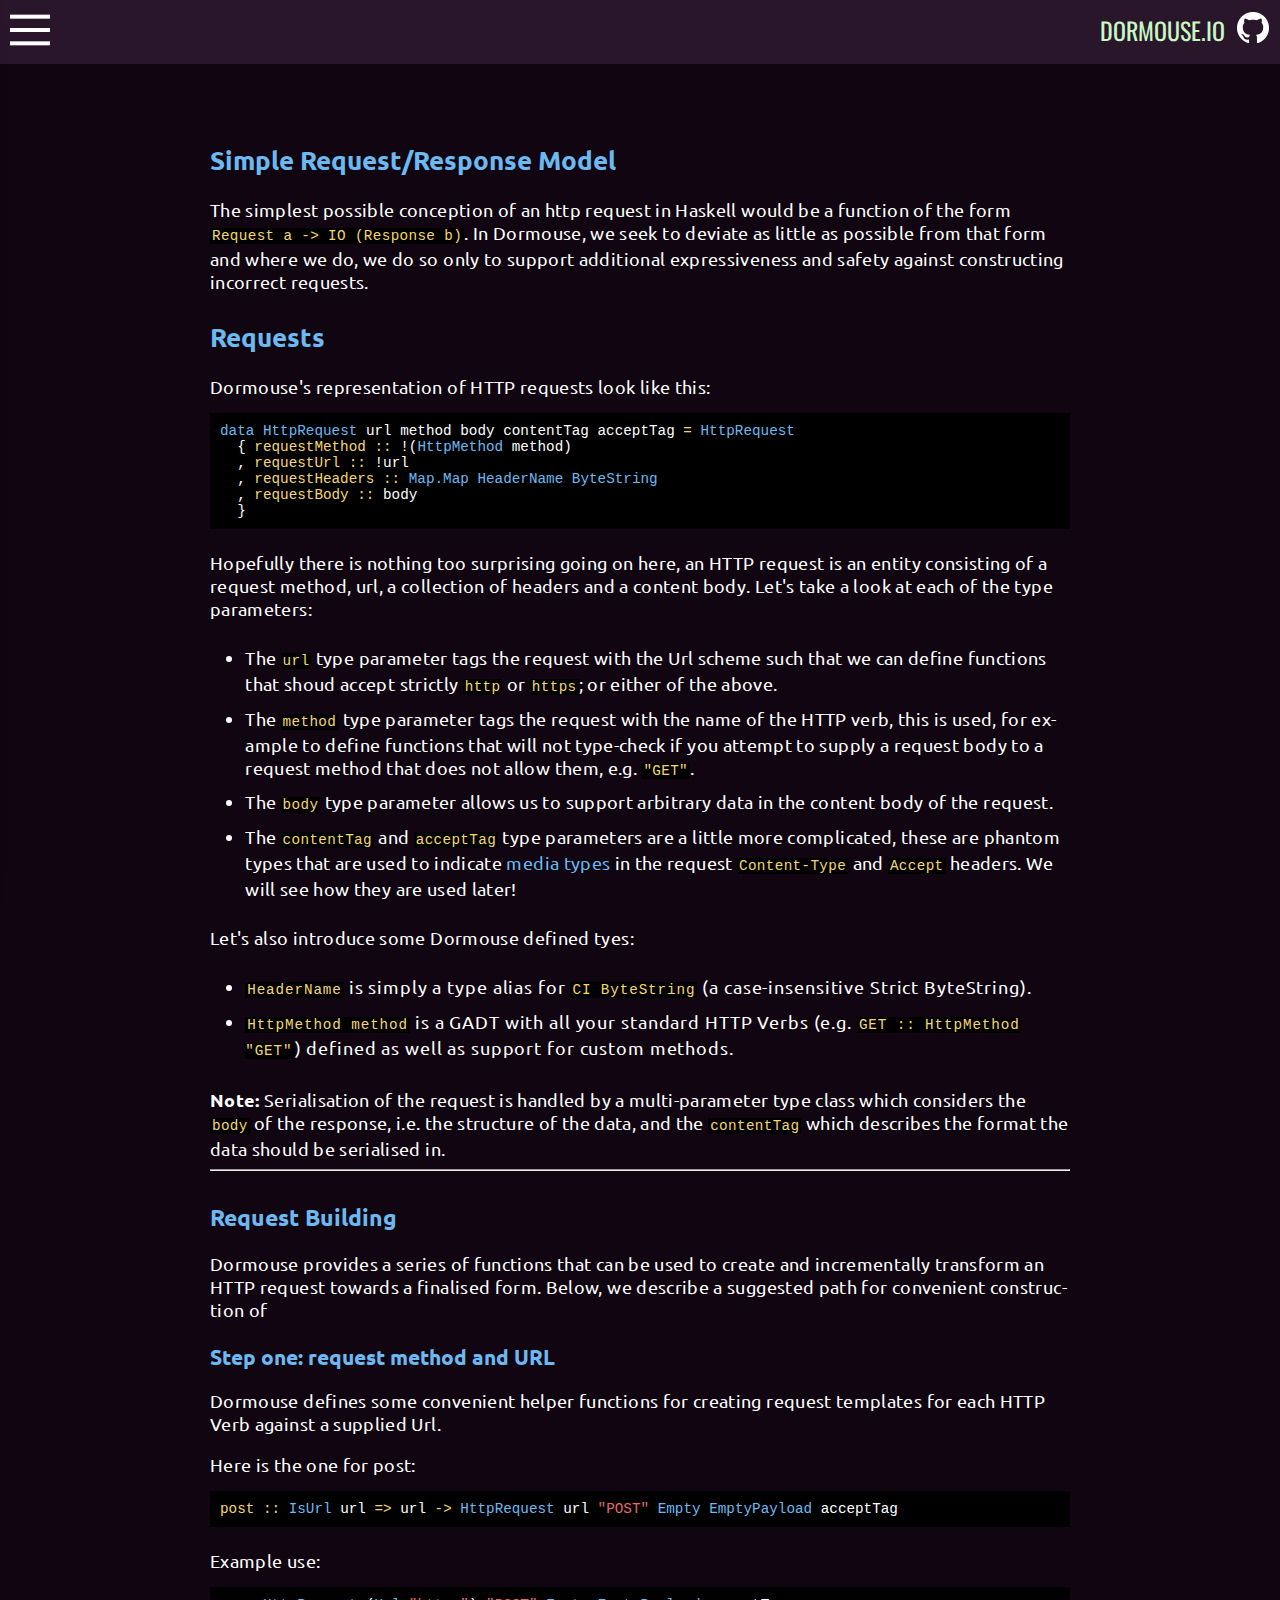
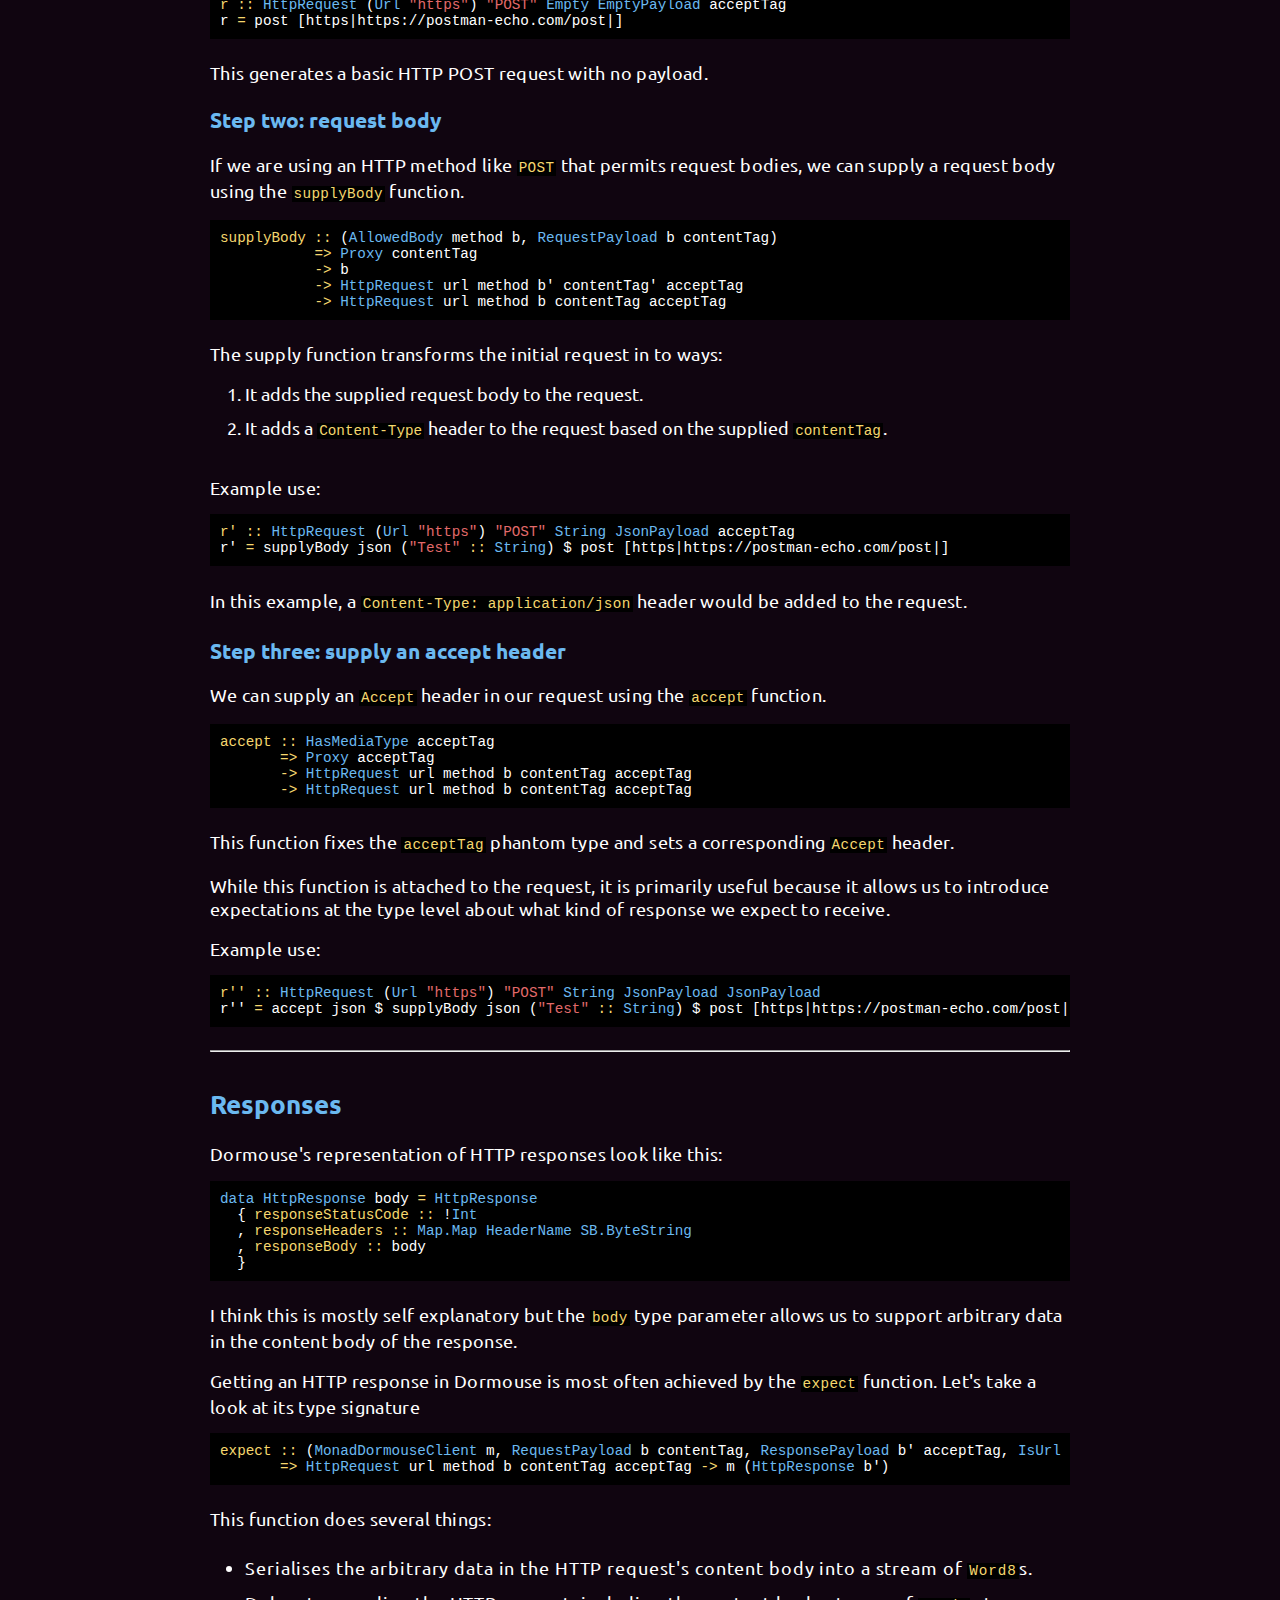
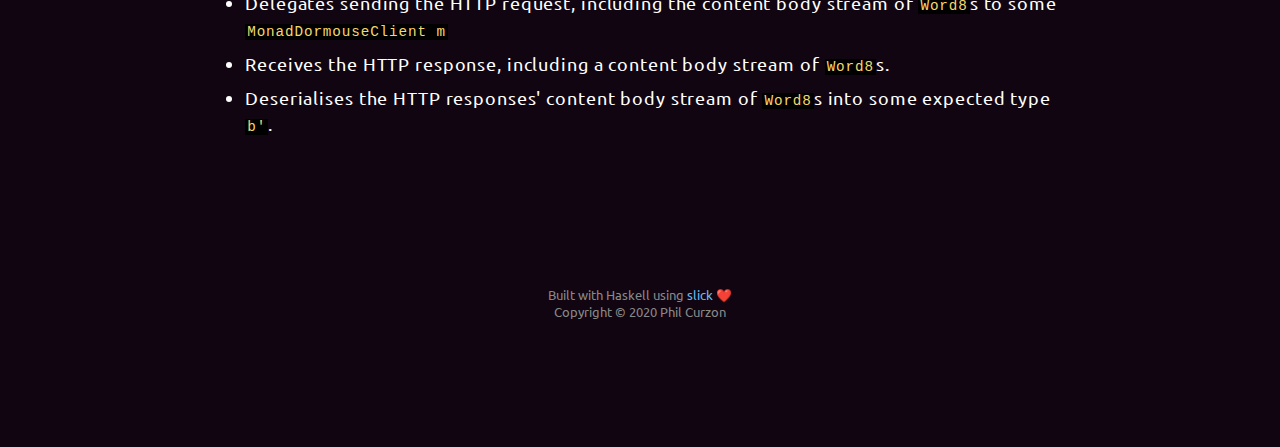
==== commit 8db91a88: "Fix images and js paths" ====
--- a/docs/client-request-response.html
+++ b/docs/client-request-response.html
@@ -20,7 +20,7 @@
             <a class="beacon-home" href="/">DORMOUSE.IO</a>
     
             <a class="ext-link" href="https://github.com/theinnerlight/dormouse">
-            <img src="/images/github-logo.png" alt="Github Profile"/>
+            <img src="images/github-logo.png" alt="Github Profile"/>
         </a>
 
         </div>
@@ -141,6 +141,6 @@
 <link href="https://fonts.googleapis.com/css2?family=Yusei+Magic&display=swap" rel="stylesheet"> 
 <link rel="preconnect" href="https://fonts.gstatic.com">
 <link href="https://fonts.googleapis.com/css2?family=Ubuntu&display=swap" rel="stylesheet"> 
-<script src="/js/main.js"></script>
+<script src="js/main.js"></script>
 </body>
 </html>
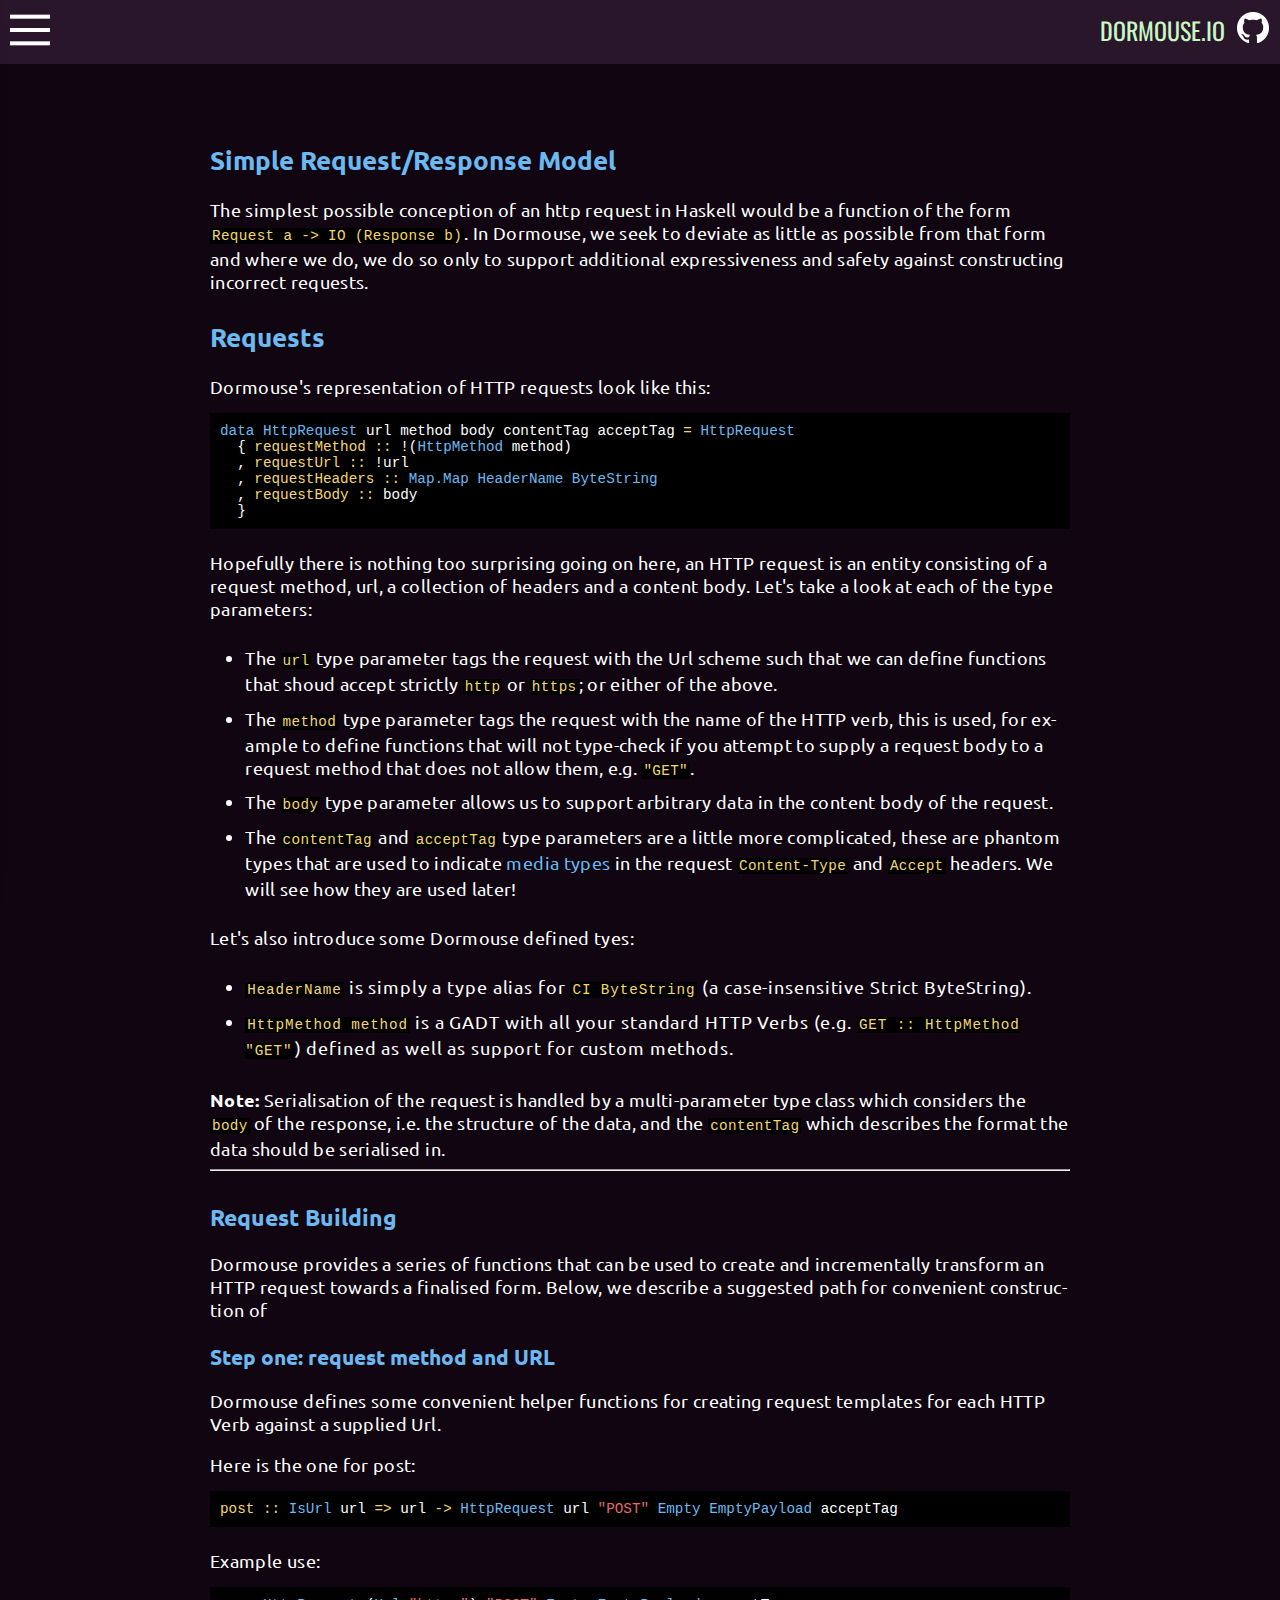
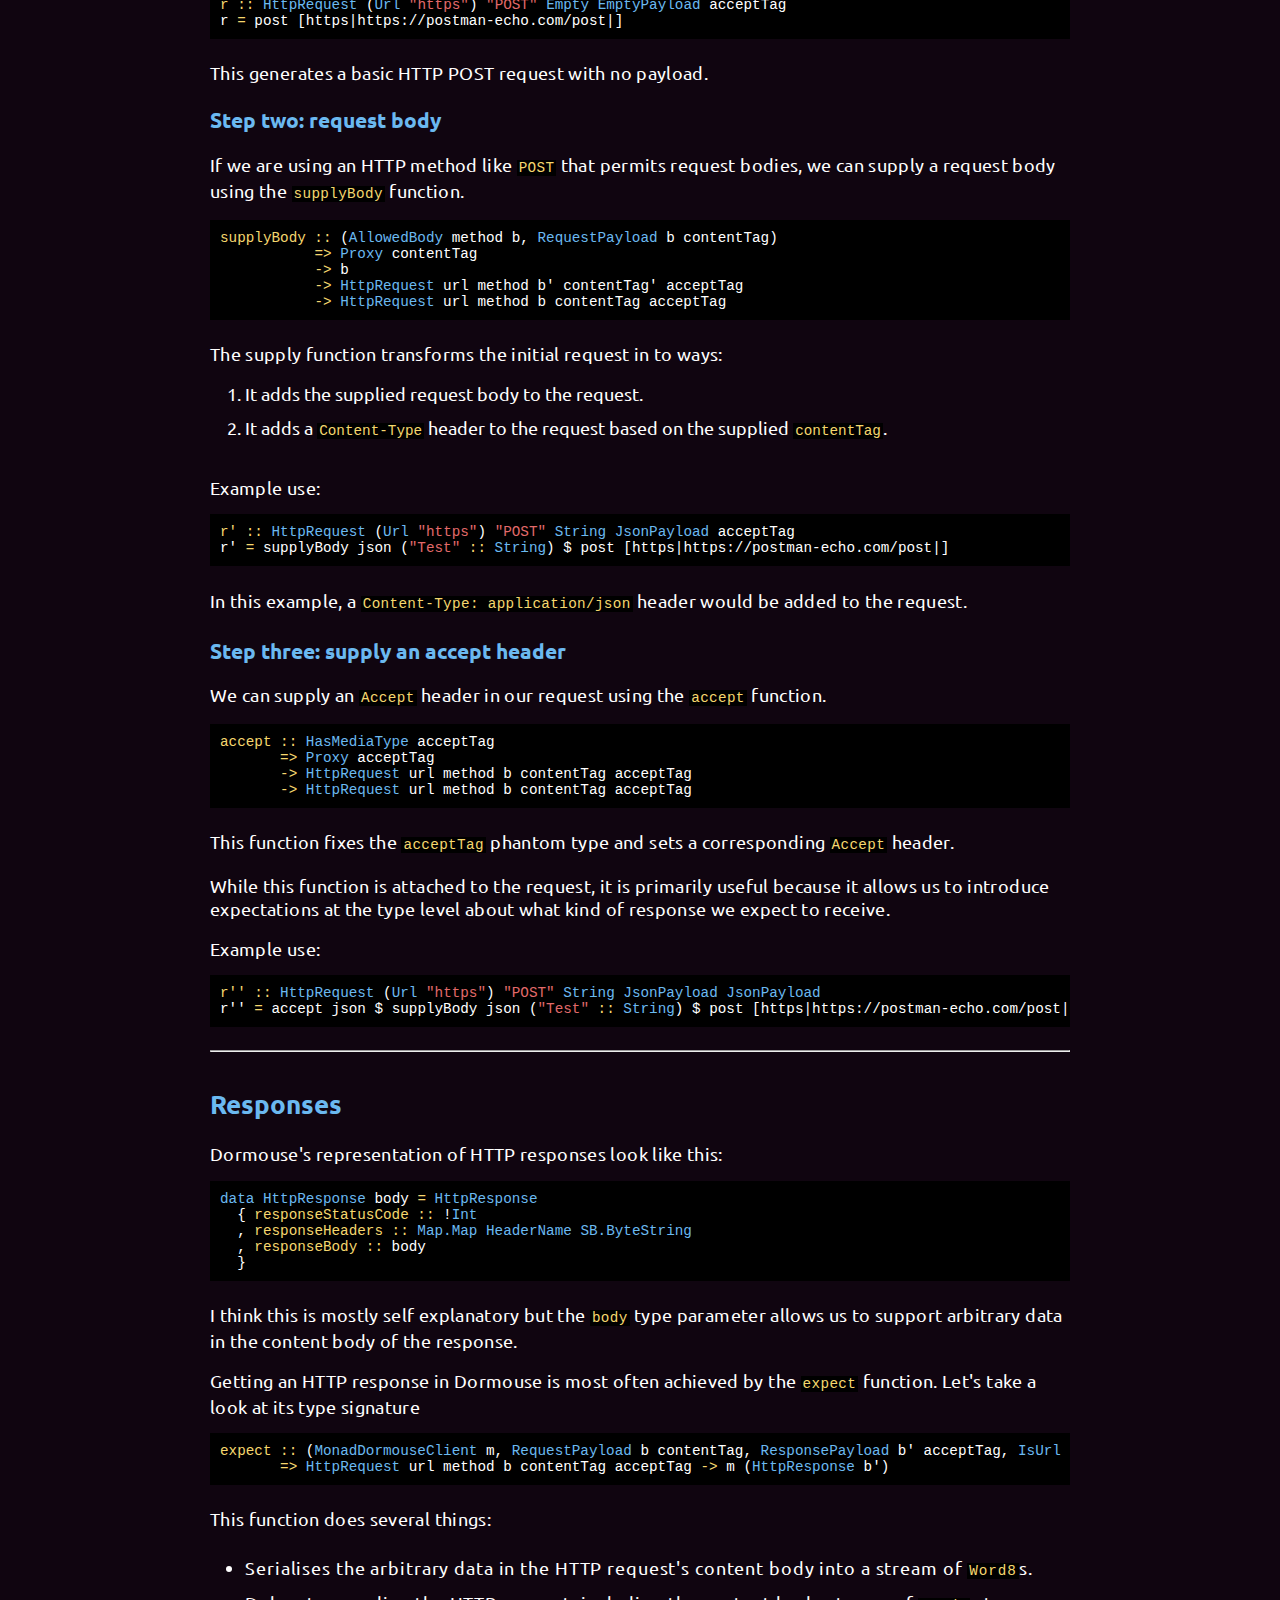
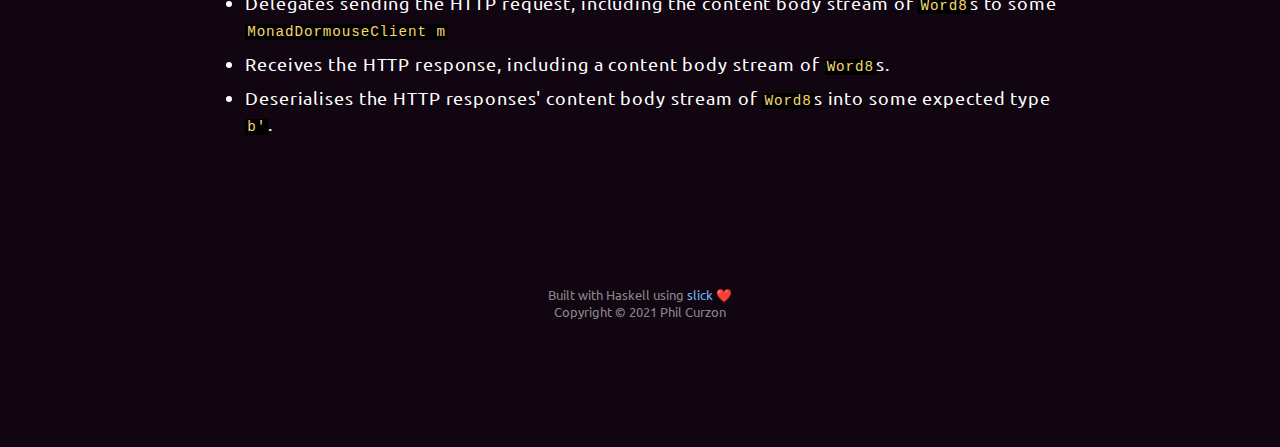
==== commit a0a3d1fd: "When you forget what year it is" ====
--- a/docs/client-request-response.html
+++ b/docs/client-request-response.html
@@ -129,7 +129,7 @@
 <footer>
     Built with Haskell using <a href="https://github.com/ChrisPenner/slick">slick</a> ❤️
     <p>
-        Copyright &#169; 2020 Phil Curzon
+        Copyright &#169; 2021 Phil Curzon
     </p>
 </footer>
 
